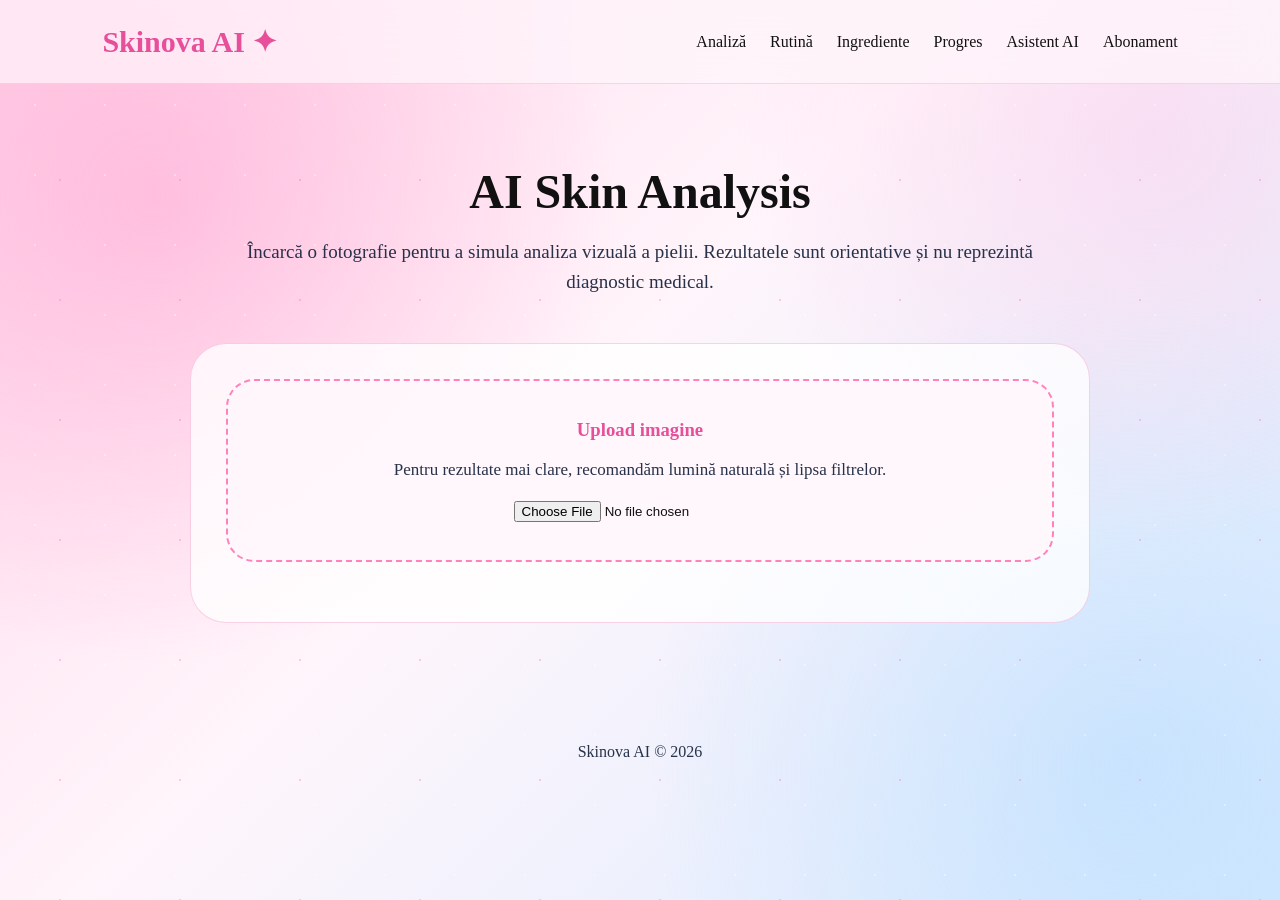
==== analysis.html @ 5b7136df "Add analysis.html for AI skin analysis feature" ====
<!DOCTYPE html>
<html lang="ro">
<head>
  <meta charset="UTF-8" />
  <meta name="viewport" content="width=device-width, initial-scale=1.0" />
  <title>Skinova AI | Analiză</title>
  <link rel="stylesheet" href="style.css" />
</head>

<body>
  <header>
    <a class="logo" href="index.html">Skinova AI ✦</a>

    <nav>
      <a href="analysis.html">Analiză</a>
      <a href="routine.html">Rutină</a>
      <a href="ingredients.html">Ingrediente</a>
      <a href="progress.html">Progres</a>
      <a href="assistant.html">Asistent AI</a>
      <a href="pricing.html">Abonament</a>
    </nav>
  </header>

  <main class="page">
    <h2>AI Skin Analysis</h2>

    <p class="subtitle">
      Încarcă o fotografie pentru a simula analiza vizuală a pielii.
      Rezultatele sunt orientative și nu reprezintă diagnostic medical.
    </p>

    <div class="upload-box">
      <div class="upload-area">
        <h3 style="margin-bottom:15px; color:#e84f9b;">
          Upload imagine
        </h3>

        <p style="margin-bottom:18px;">
          Pentru rezultate mai clare, recomandăm lumină naturală și lipsa filtrelor.
        </p>

        <input type="file" accept="image/*" onchange="startAnalysis()" />
      </div>

      <div id="loading" style="display:none;">
        <h3 style="color:#e84f9b;">
          Analiza AI este în desfășurare...
        </h3>

        <p style="margin-top:10px;">
          Detectăm sebum, textură, roșeață și imperfecțiuni.
        </p>
      </div>

      <div class="results" id="results">
        <div class="score-grid">
          <div class="score">
            <span>Sebum</span>
            <strong>ridicat</strong>
          </div>

          <div class="score">
            <span>Acnee</span>
            <strong>moderată</strong>
          </div>

          <div class="score">
            <span>Roșeață</span>
            <strong>ușoară</strong>
          </div>

          <div class="score">
            <span>Textură</span>
            <strong>neuniformă</strong>
          </div>
        </div>

        <div class="card">
          <h3>Explicație AI</h3>

          <p>
            AI-ul a detectat exces de sebum în zona T și mici imperfecțiuni active.
            De asemenea, textura pielii pare ușor neuniformă, iar roșeața indică posibilă sensibilitate temporară.
          </p>
        </div>

        <div class="warning">
          Rezultatele sunt estimative și pot varia în funcție de lumină,
          calitatea camerei și condițiile pielii din momentul fotografiei.
        </div>
      </div>
    </div>
  </main>

  <footer>
    Skinova AI © 2026
  </footer>

  <script src="script.js"></script>
</body>
</html>
---- style.css ----
* {
  margin: 0;
  padding: 0;
  box-sizing: border-box;
}

body {
  font-family: Georgia, "Times New Roman", serif;
  background: linear-gradient(135deg, #ffd6ea 0%, #fff5fb 45%, #d9ecff 100%);
  color: #111;
  min-height: 100vh;
}

body::before {
  content: "";
  position: fixed;
  inset: 0;
  background:
    radial-gradient(circle at 12% 22%, rgba(255, 126, 190, 0.35), transparent 35%),
    radial-gradient(circle at 90% 15%, rgba(255, 185, 225, 0.35), transparent 30%),
    radial-gradient(circle at 88% 85%, rgba(160, 210, 255, 0.38), transparent 35%);
  z-index: -2;
}

body::after {
  content: "";
  position: fixed;
  inset: 0;
  background-image:
    radial-gradient(#fff 1px, transparent 1px),
    radial-gradient(#ff72b6 1px, transparent 1px);
  background-size: 70px 70px, 120px 120px;
  opacity: 0.35;
  z-index: -1;
}

header {
  padding: 24px 8%;
  display: flex;
  justify-content: space-between;
  align-items: center;
  background: rgba(255, 245, 251, 0.72);
  backdrop-filter: blur(18px);
  border-bottom: 1px solid rgba(232, 79, 155, 0.2);
  position: sticky;
  top: 0;
  z-index: 10;
}

.logo {
  font-size: 30px;
  font-weight: bold;
  color: #e84f9b;
  text-decoration: none;
}

nav a {
  margin-left: 20px;
  text-decoration: none;
  color: #111;
  font-size: 16px;
}

nav a:hover {
  color: #e84f9b;
}

.hero, .page {
  padding: 80px 8%;
}

.hero {
  min-height: 88vh;
  display: grid;
  grid-template-columns: 1.1fr 0.9fr;
  gap: 45px;
  align-items: center;
}

.badge {
  display: inline-block;
  padding: 10px 18px;
  border-radius: 999px;
  background: rgba(255,255,255,0.75);
  border: 1px solid rgba(232,79,155,0.25);
  color: #e84f9b;
  font-weight: bold;
  margin-bottom: 22px;
}

h1 {
  font-size: clamp(48px, 7vw, 92px);
  color: #e84f9b;
  line-height: 1;
  margin-bottom: 24px;
}

h2 {
  font-size: 48px;
  text-align: center;
  margin-bottom: 18px;
}

.subtitle {
  max-width: 850px;
  margin: 0 auto 45px;
  text-align: center;
  font-size: 19px;
  line-height: 1.6;
  color: #27324a;
}

p, li {
  font-size: 17px;
  line-height: 1.6;
  color: #27324a;
}

.btn {
  display: inline-block;
  padding: 15px 26px;
  border-radius: 999px;
  text-decoration: none;
  font-weight: bold;
  margin-right: 12px;
  margin-top: 10px;
  transition: 0.25s ease;
}

.btn:hover {
  transform: translateY(-3px);
}

.primary {
  background: linear-gradient(135deg, #ff5da8, #ff9ccc);
  color: white;
  box-shadow: 0 12px 28px rgba(232, 79, 155, 0.32);
}

.secondary {
  background: rgba(255,255,255,0.8);
  color: #111;
  border: 1px solid rgba(232,79,155,0.25);
}

.card {
  background: rgba(255,255,255,0.78);
  border: 1px solid rgba(232,79,155,0.22);
  border-radius: 30px;
  padding: 28px;
  box-shadow: 0 18px 45px rgba(108,70,120,0.12);
}

.card h3 {
  color: #e84f9b;
  font-size: 26px;
  margin-bottom: 16px;
}

.grid {
  display: grid;
  grid-template-columns: repeat(3, 1fr);
  gap: 24px;
}

.two-grid {
  display: grid;
  grid-template-columns: 1fr 1fr;
  gap: 24px;
}

.phone-card {
  background: rgba(255,255,255,0.75);
  border: 1px solid rgba(232,79,155,0.25);
  border-radius: 42px;
  padding: 30px;
  box-shadow: 0 24px 60px rgba(108,70,120,0.18);
}

.phone-screen {
  border-radius: 34px;
  background: linear-gradient(180deg, #fff, #ffe9f5);
  padding: 28px;
  min-height: 430px;
  text-align: center;
}

.face-circle {
  width: 175px;
  height: 175px;
  margin: 0 auto 22px;
  border-radius: 50%;
  background: linear-gradient(135deg, #ffd7ec, #d9ecff);
  display: flex;
  align-items: center;
  justify-content: center;
  font-size: 72px;
}

.upload-box {
  max-width: 900px;
  margin: auto;
  background: rgba(255,255,255,0.78);
  border: 1px solid rgba(232,79,155,0.25);
  border-radius: 36px;
  padding: 35px;
  text-align: center;
}

.upload-area {
  border: 2px dashed #ff82bd;
  border-radius: 28px;
  padding: 38px;
  background: rgba(255,246,251,0.85);
  margin-bottom: 25px;
}

button {
  border: none;
  cursor: pointer;
  padding: 14px 26px;
  border-radius: 999px;
  font-family: inherit;
  font-weight: bold;
  font-size: 16px;
}

.results {
  display: none;
  margin-top: 30px;
}

.score-grid {
  display: grid;
  grid-template-columns: repeat(4, 1fr);
  gap: 18px;
  margin-bottom: 24px;
}

.score {
  background: white;
  border-radius: 22px;
  padding: 18px;
  border: 1px solid rgba(232,79,155,0.18);
}

.score strong {
  color: #e84f9b;
  font-size: 24px;
}

.warning {
  background: #fff1f8;
  border-left: 5px solid #e84f9b;
  padding: 18px;
  border-radius: 18px;
  margin-top: 20px;
}

.chat {
  max-width: 900px;
  margin: auto;
  background: rgba(255,255,255,0.78);
  border-radius: 32px;
  padding: 28px;
  border: 1px solid rgba(232,79,155,0.22);
}

.bubble {
  padding: 16px 20px;
  border-radius: 22px;
  margin-bottom: 14px;
  max-width: 80%;
}

.ai {
  background: #ffe5f2;
}

.user {
  background: #d9ecff;
  margin-left: auto;
}

.price {
  font-size: 54px;
  color: #e84f9b;
  margin: 18px 0;
}

footer {
  text-align: center;
  padding: 40px 8%;
  color: #27324a;
}

@media (max-width: 900px) {
  .hero, .grid, .two-grid {
    grid-template-columns: 1fr;
  }

  nav {
    display: none;
  }

  .score-grid {
    grid-template-columns: 1fr 1fr;
  }

  h2 {
    font-size: 36px;
  }
}
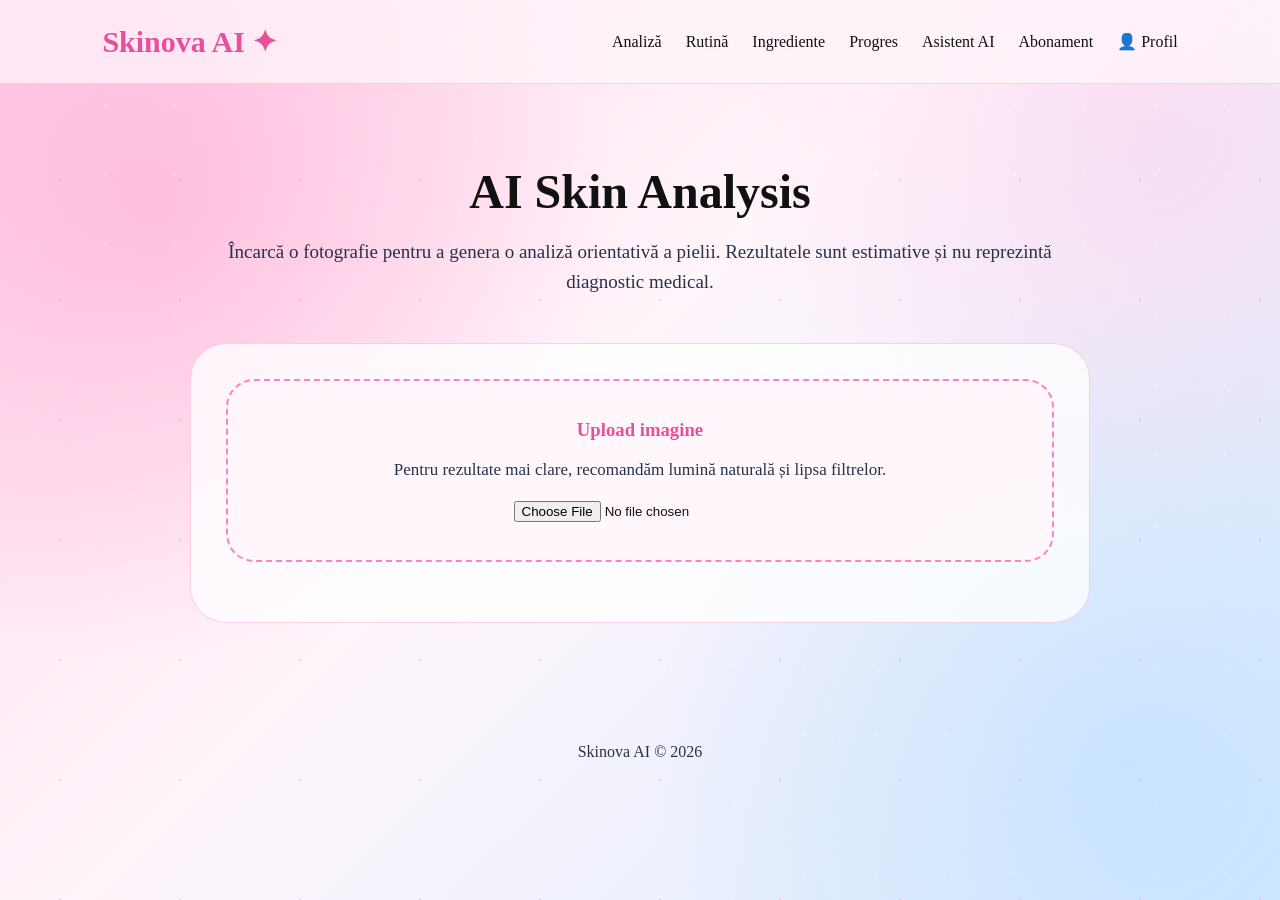
==== commit c518b9bc: "Update analysis.html" ====
--- a/analysis.html
+++ b/analysis.html
@@ -8,6 +8,7 @@
 </head>
 
 <body>
+
   <header>
     <a class="logo" href="index.html">Skinova AI ✦</a>
 
@@ -18,42 +19,64 @@
       <a href="progress.html">Progres</a>
       <a href="assistant.html">Asistent AI</a>
       <a href="pricing.html">Abonament</a>
+      <a href="profile.html">👤 Profil</a>
     </nav>
   </header>
 
   <main class="page">
+
     <h2>AI Skin Analysis</h2>
 
     <p class="subtitle">
-      Încarcă o fotografie pentru a simula analiza vizuală a pielii.
-      Rezultatele sunt orientative și nu reprezintă diagnostic medical.
+      Încarcă o fotografie pentru a genera o analiză orientativă a pielii.
+      Rezultatele sunt estimative și nu reprezintă diagnostic medical.
     </p>
 
     <div class="upload-box">
+
       <div class="upload-area">
-        <h3 style="margin-bottom:15px; color:#e84f9b;">
+
+        <h3 style="
+          margin-bottom:15px;
+          color:#e84f9b;
+        ">
           Upload imagine
         </h3>
 
-        <p style="margin-bottom:18px;">
+        <p style="
+          margin-bottom:18px;
+        ">
           Pentru rezultate mai clare, recomandăm lumină naturală și lipsa filtrelor.
         </p>
 
-        <input type="file" accept="image/*" onchange="startAnalysis()" />
+        <input
+          type="file"
+          accept="image/*"
+          onchange="startAnalysis()"
+        />
+
       </div>
 
-      <div id="loading" style="display:none;">
+      <div id="loading"
+        style="
+          display:none;
+          margin-top:28px;
+        ">
+
         <h3 style="color:#e84f9b;">
           Analiza AI este în desfășurare...
         </h3>
 
-        <p style="margin-top:10px;">
-          Detectăm sebum, textură, roșeață și imperfecțiuni.
+        <p style="margin-top:12px;">
+          Detectăm sebum, textură, roșeață și imperfecțiuni vizibile.
         </p>
+
       </div>
 
       <div class="results" id="results">
+
         <div class="score-grid">
+
           <div class="score">
             <span>Sebum</span>
             <strong>ridicat</strong>
@@ -73,23 +96,63 @@
             <span>Textură</span>
             <strong>neuniformă</strong>
           </div>
+
         </div>
 
         <div class="card">
+
           <h3>Explicație AI</h3>
 
           <p>
             AI-ul a detectat exces de sebum în zona T și mici imperfecțiuni active.
-            De asemenea, textura pielii pare ușor neuniformă, iar roșeața indică posibilă sensibilitate temporară.
+            De asemenea, textura pielii pare ușor neuniformă, iar roșeața poate indica sensibilitate temporară.
           </p>
+
+        </div>
+
+        <div class="two-grid" style="margin-top:24px;">
+
+          <div class="card">
+
+            <h3>Rutină disponibilă</h3>
+
+            <p>
+              Analiza a fost salvată. Acum poți accesa rutina personalizată generată de AI.
+            </p>
+
+            <a class="btn primary" href="routine.html">
+              Vezi rutina
+            </a>
+
+          </div>
+
+          <div class="card">
+
+            <h3>Skin Journey activat</h3>
+
+            <p>
+              Prima analiză a fost salvată și poate fi utilizată pentru comparații viitoare.
+            </p>
+
+            <a class="btn primary" href="progress.html">
+              Vezi progresul
+            </a>
+
+          </div>
+
         </div>
 
         <div class="warning">
+
           Rezultatele sunt estimative și pot varia în funcție de lumină,
-          calitatea camerei și condițiile pielii din momentul fotografiei.
+          calitatea imaginii și condițiile pielii din momentul fotografiei.
+
         </div>
+
       </div>
+
     </div>
+
   </main>
 
   <footer>
@@ -97,5 +160,6 @@
   </footer>
 
   <script src="script.js"></script>
+
 </body>
 </html>
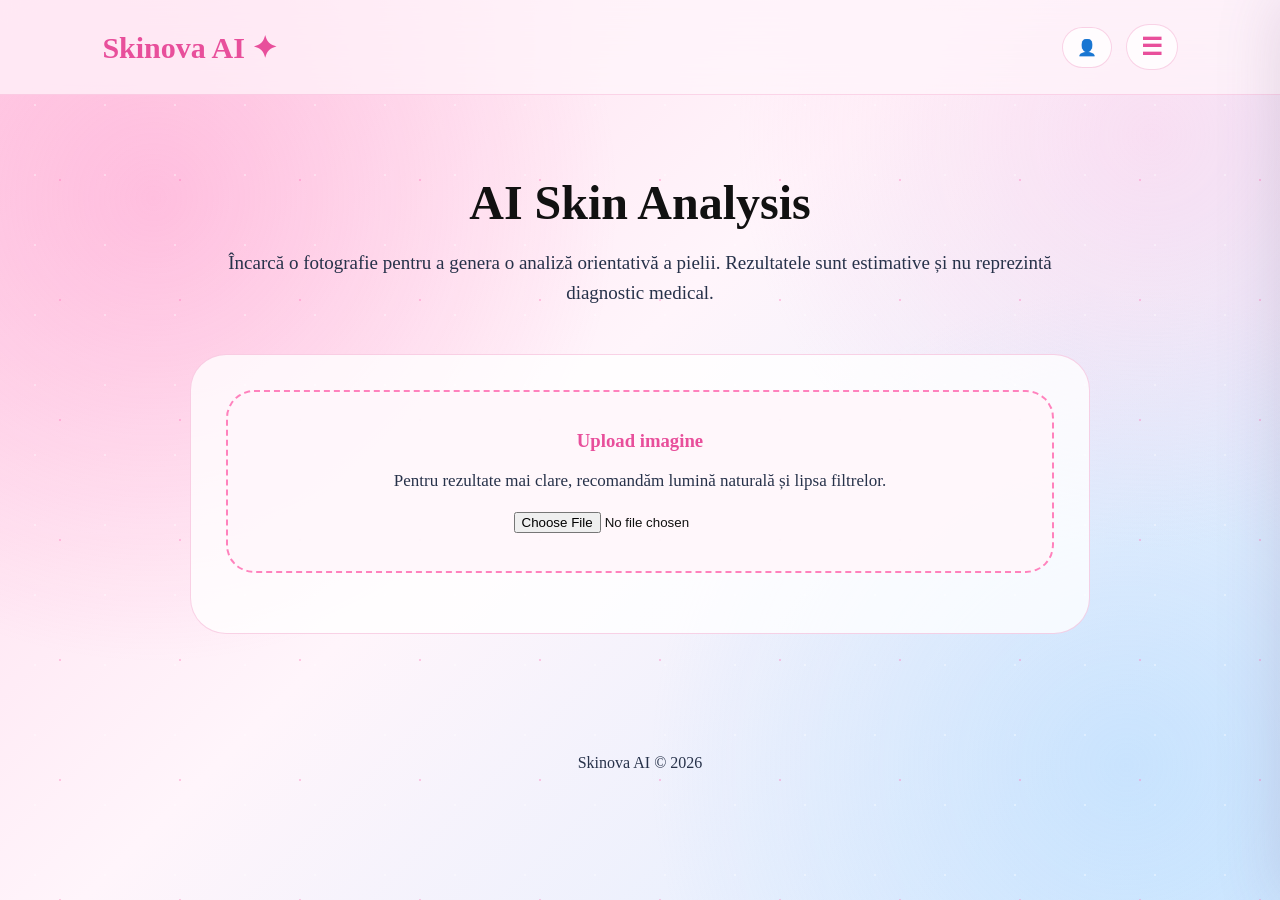
==== commit cf646f56: "Update analysis.html" ====
--- a/analysis.html
+++ b/analysis.html
@@ -10,18 +10,34 @@
 <body>
 
   <header>
-    <a class="logo" href="index.html">Skinova AI ✦</a>
+  <a class="logo" href="index.html">Skinova AI ✦</a>
 
-    <nav>
-      <a href="analysis.html">Analiză</a>
-      <a href="routine.html">Rutină</a>
-      <a href="ingredients.html">Ingrediente</a>
-      <a href="progress.html">Progres</a>
-      <a href="assistant.html">Asistent AI</a>
-      <a href="pricing.html">Abonament</a>
-      <a href="profile.html">👤 Profil</a>
-    </nav>
-  </header>
+  <div class="top-actions">
+    <a class="profile-icon" href="profile.html">
+      👤
+    </a>
+
+    <button class="menu-btn" onclick="openMenu()">
+      ☰
+    </button>
+  </div>
+</header>
+
+<div class="side-menu" id="sideMenu">
+  <button class="close-menu" onclick="closeMenu()">
+    ✕
+  </button>
+
+  <h3>Skinova AI</h3>
+
+  <a href="analysis.html">Analiză AI</a>
+  <a href="routine.html">Rutina personalizată</a>
+  <a href="ingredients.html">Ingredient Scanner</a>
+  <a href="progress.html">My Skin Journey</a>
+  <a href="assistant.html">Asistent AI</a>
+  <a href="pricing.html">Abonament</a>
+  <a href="profile.html">Profil utilizator</a>
+</div>
 
   <main class="page">
 
--- a/style.css
+++ b/style.css
@@ -311,3 +311,173 @@
     font-size: 36px;
   }
 }
+.cookie-modal {
+  position: fixed;
+  inset: 0;
+  background: rgba(0,0,0,0.35);
+  display: flex;
+  align-items: flex-end;
+  justify-content: center;
+  z-index: 9999;
+  padding: 24px;
+}
+
+.cookie-box {
+  width: min(980px, 100%);
+  max-height: 78vh;
+  overflow-y: auto;
+  background: rgba(255,255,255,0.96);
+  border: 1px solid rgba(232,79,155,0.28);
+  border-radius: 28px;
+  padding: 28px;
+  box-shadow: 0 30px 90px rgba(0,0,0,0.28);
+}
+
+.cookie-box h2 {
+  font-size: 32px;
+  text-align: left;
+  color: #e84f9b;
+  margin-bottom: 14px;
+}
+
+.cookie-box h3 {
+  color: #e84f9b;
+  margin-top: 18px;
+  margin-bottom: 8px;
+}
+
+.cookie-box p {
+  font-size: 15px;
+  line-height: 1.55;
+  margin-bottom: 10px;
+}
+
+.cookie-actions {
+  display: flex;
+  gap: 12px;
+  flex-wrap: wrap;
+  margin-top: 22px;
+  position: sticky;
+  bottom: 0;
+  background: rgba(255,255,255,0.96);
+  padding-top: 16px;
+}
+.site-footer {
+  padding: 55px 8% 30px;
+  background: rgba(255,255,255,0.55);
+  border-top: 1px solid rgba(232,79,155,0.2);
+  margin-top: 60px;
+}
+
+.footer-grid {
+  display: grid;
+  grid-template-columns: 1.2fr 1fr 1fr 1fr;
+  gap: 28px;
+  max-width: 1200px;
+  margin: auto;
+}
+
+.footer-brand {
+  font-size: 28px;
+  font-weight: bold;
+  color: #e84f9b;
+  margin-bottom: 14px;
+}
+
+.footer-column h4 {
+  color: #e84f9b;
+  font-size: 20px;
+  margin-bottom: 14px;
+}
+
+.footer-column a {
+  display: block;
+  color: #27324a;
+  text-decoration: none;
+  margin-bottom: 10px;
+  font-size: 16px;
+}
+
+.footer-column a:hover {
+  color: #e84f9b;
+}
+
+.footer-note {
+  max-width: 1200px;
+  margin: 34px auto 0;
+  padding-top: 22px;
+  border-top: 1px solid rgba(232,79,155,0.16);
+  font-size: 14px;
+  color: #27324a;
+  line-height: 1.6;
+}
+
+@media (max-width: 900px) {
+  .footer-grid {
+    grid-template-columns: 1fr;
+  }
+}
+.top-actions {
+  display: flex;
+  align-items: center;
+  gap: 14px;
+}
+
+.profile-icon {
+  text-decoration: none;
+  color: #111;
+  background: rgba(255,255,255,0.8);
+  border: 1px solid rgba(232,79,155,0.25);
+  border-radius: 999px;
+  padding: 10px 14px;
+}
+
+.menu-btn {
+  border: 1px solid rgba(232,79,155,0.25);
+  background: rgba(255,255,255,0.85);
+  color: #e84f9b;
+  font-size: 24px;
+  padding: 8px 14px;
+  border-radius: 999px;
+}
+
+.side-menu {
+  position: fixed;
+  top: 0;
+  right: -320px;
+  width: 300px;
+  height: 100vh;
+  background: rgba(255,255,255,0.97);
+  border-left: 1px solid rgba(232,79,155,0.22);
+  box-shadow: -20px 0 60px rgba(108,70,120,0.18);
+  z-index: 10000;
+  padding: 28px;
+  transition: right 0.3s ease;
+}
+
+.side-menu.open {
+  right: 0;
+}
+
+.side-menu h3 {
+  color: #e84f9b;
+  font-size: 26px;
+  margin-bottom: 22px;
+}
+
+.side-menu a {
+  display: block;
+  text-decoration: none;
+  color: #27324a;
+  padding: 14px 0;
+  border-bottom: 1px solid rgba(232,79,155,0.12);
+  font-size: 17px;
+}
+
+.close-menu {
+  float: right;
+  font-size: 24px;
+  background: transparent;
+  color: #e84f9b;
+  padding: 0;
+}
